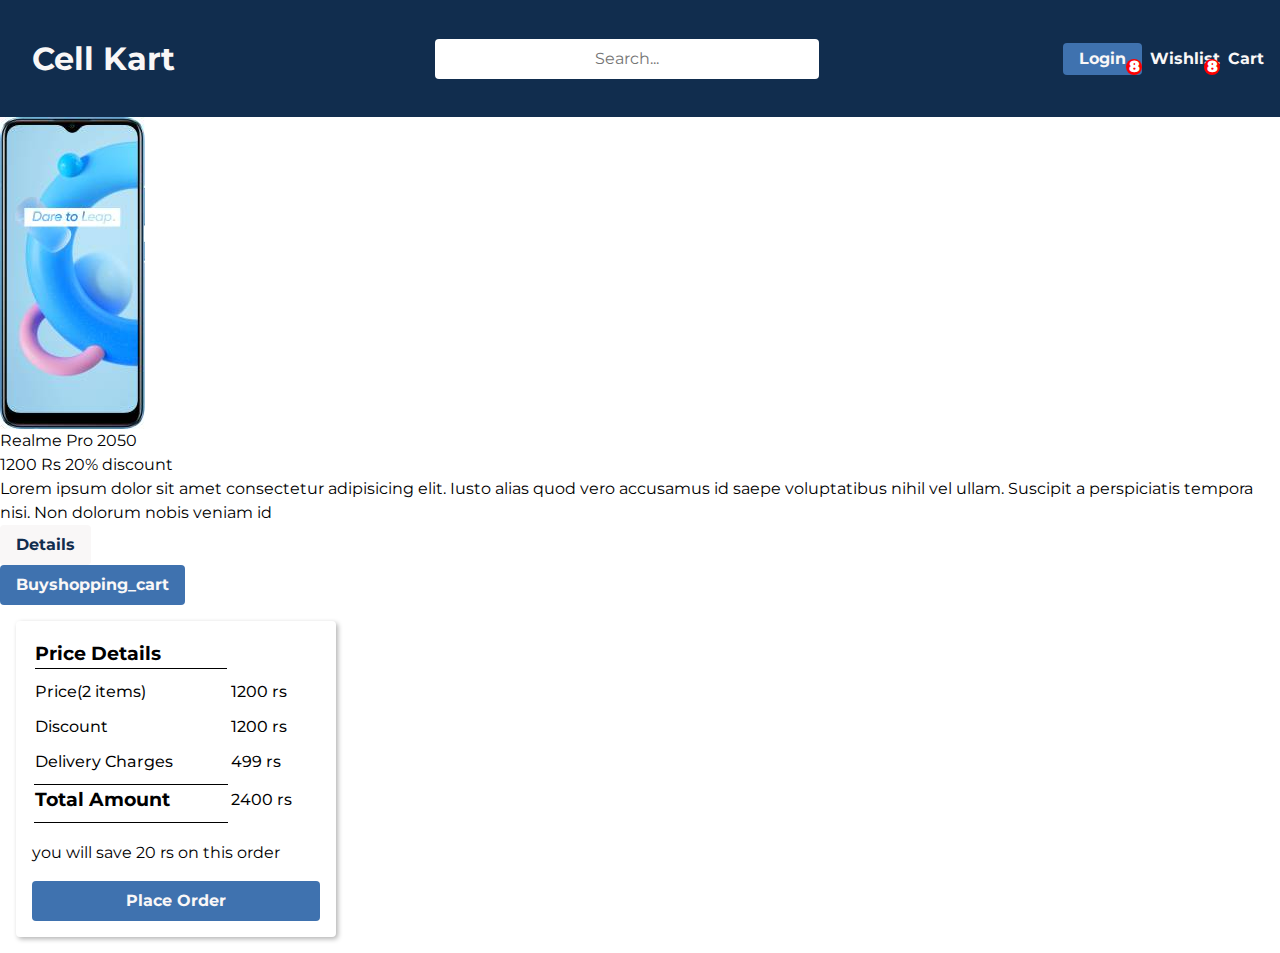
==== pages/cartPage.html @ cf6b71cf "add: cart page" ====
<!DOCTYPE html>
<html lang="en">

<head>
    <meta charset="UTF-8" />
    <meta http-equiv="X-UA-Compatible" content="IE=edge" />
    <meta name="viewport" content="width=device-width, initial-scale=1.0" />
    <link rel="stylesheet" href="https://bee-ui.netlify.app/styles/main.css" />
    <link rel="stylesheet" href="../styles/main.css" />
    <title>Product Page</title>
</head>

<body>
    <!-- navbar -->
    <navbar>
        <!-- nav logo -->
        <navLogo class="nav-logo-section">
            <img class="logo-img" src="./assets/cell_kart.png" alt="" />
            <h1>Cell Kart</h1>
        </navLogo>

        <!-- nav search -->
        <navSearch>
            <input class="nav_search-input" type="text" placeholder="Search..." />
            <ion-icon name="search-circle-outline"></ion-icon>
        </navSearch>

        <!-- nav Menu -->
        <navMenu>
            <!-- nav Menu Hamburger Button-->
            <button class="hamburger-menu-btn">
                <ion-icon name="menu"></ion-icon>
            </button>

            <!-- nav Menu Class-->
            <div class="nav-menu">
                <button class="login-btn">Login</button>
                <span class="icon-container">
                    <span class="nav-icon">
                        <ion-icon name="heart-circle-outline"></ion-icon>
                        <span class="icon-btn__badge">8</span>
                    </span>
                    <a class="icon-link">Wishlist</a>
                </span>

                <span class="icon-container">
                    <span class="nav-icon">
                        <ion-icon name="cart-outline"></ion-icon>
                        <span class="icon-btn__badge">8</span>
                    </span>
                    <a class="icon-link">Cart</a>
                </span>
            </div>
        </navMenu>
    </navbar>

    <container class="flex-row">

        <div class="price-card-horizontal">
            <span>
                <img class="price-card-img-horizontal" src="../assets/realme_phone.jpeg" alt="" />
            </span>
            <div class="price-card--horizontal-content">
                <div class="price-card-header">
                    <div class="price-card-product-name">Realme Pro 2050</div>
                    <span class="price-card-product-price">1200 Rs</span>
                    <span class="price-card-price-badge">
                        <span class="price-card-discount-rate">20%</span>
                        <span class="material-icons price-card-icon-discount"> discount </span>
                    </span>
                </div>
                <div class="price-card-body">
                    Lorem ipsum dolor sit amet consectetur adipisicing elit. Iusto alias quod vero accusamus id saepe
                    voluptatibus nihil vel ullam. Suscipit a perspiciatis tempora nisi. Non dolorum nobis veniam id

                </div>
                <div class="price-card-footer">
                    <button class="secondary-btn">Details</button>
                    <button class="primary-btn">
                        Buy
                        <span class="material-icons price-card-icon-cart">
                            shopping_cart
                        </span>
                    </button>
                </div>
            </div>
        </div>

        <my-cart class="cart-container">
            <table>
                <th>
                    <h3 class="border-bottom">Price Details</h3>
                </th>
                <tr>
                    <td>Price(2 items)</td>
                    <td>1200 rs</td>
                </tr>
                <tr>
                    <td>Discount</td>
                    <td>1200 rs</td>
                </tr>
                <tr>
                    <td>Delivery Charges</td>
                    <td>499 rs</td>
                </tr>
                <tr>
                    <th class="border-top-bottom">
                        <h3>Total Amount</h3>
                    </th>
                    <td>
                        2400 rs
                    </td>
                </tr>
            </table>
            <p>you will save 20 rs on this order</p>
            <button class="primary-btn" type="submit">Place Order</button>
        </my-cart>
    </container>
</body>

</html>
---- styles/main.css ----
@import url(./reset.css);
@import url(./homePage.css);
@import url(./navbar.css);
@import url(./color.css);
@import url(./badge.css);
@import url(./typography.css);
@import url(./utility.css);
@import url(./productPage.css);
@import url(./cartPage.css);
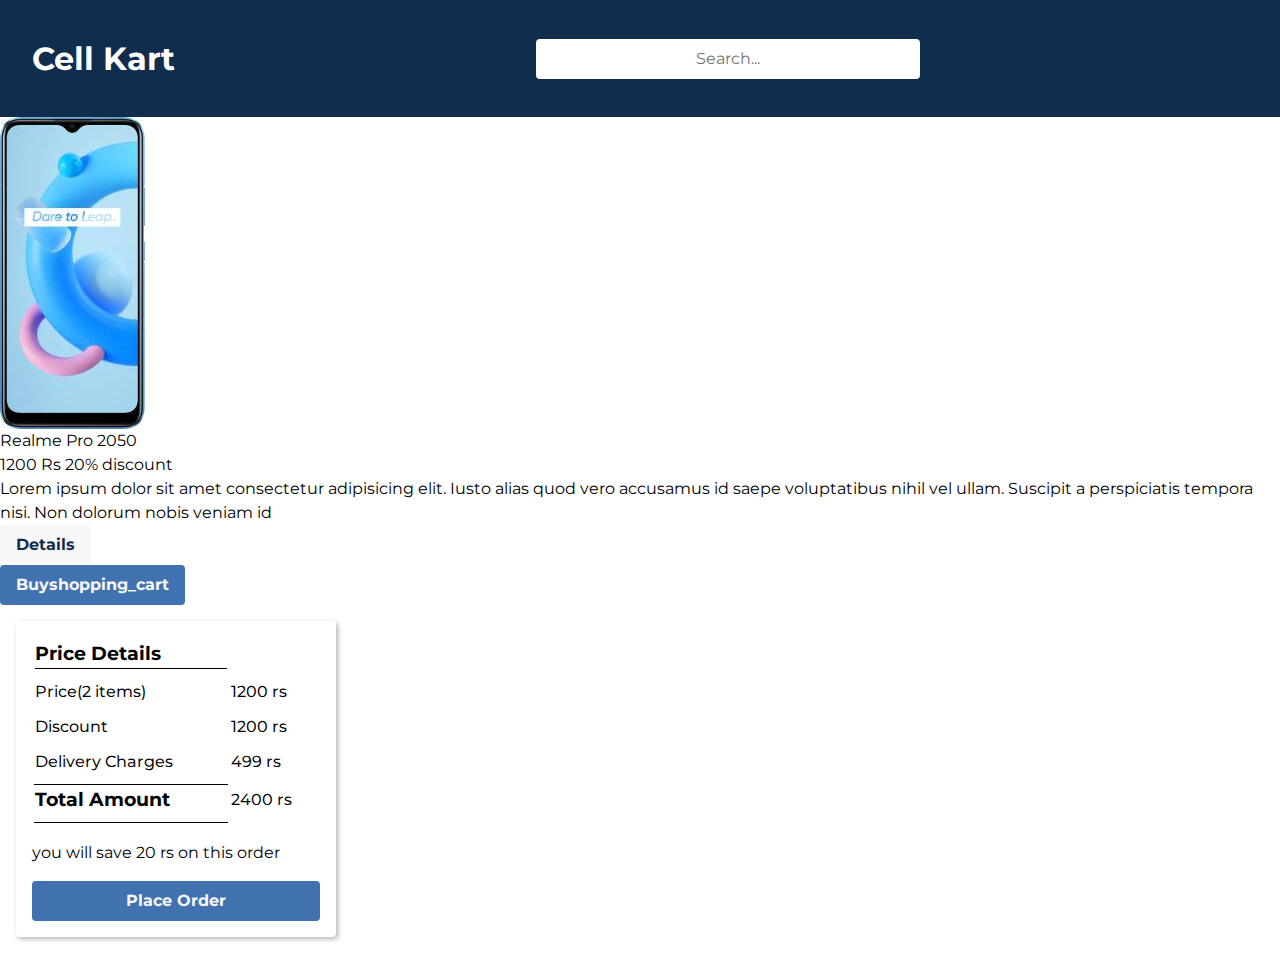
==== commit 1995347d: "fix: styles" ====
--- a/pages/cartPage.html
+++ b/pages/cartPage.html
@@ -7,7 +7,7 @@
     <meta name="viewport" content="width=device-width, initial-scale=1.0" />
     <link rel="stylesheet" href="https://bee-ui.netlify.app/styles/main.css" />
     <link rel="stylesheet" href="../styles/main.css" />
-    <title>Product Page</title>
+    <title>Cart Page</title>
 </head>
 
 <body>
@@ -16,7 +16,7 @@
         <!-- nav logo -->
         <navLogo class="nav-logo-section">
             <img class="logo-img" src="./assets/cell_kart.png" alt="" />
-            <h1>Cell Kart</h1>
+            <h1><a href="/index.html">Cell Kart</a></h1>
         </navLogo>
 
         <!-- nav search -->
@@ -32,8 +32,8 @@
                 <ion-icon name="menu"></ion-icon>
             </button>
 
-            <!-- nav Menu Class-->
-            <div class="nav-menu">
+            <!-- nav Menu Class -->
+            <!-- <div class="nav-menu">
                 <button class="login-btn">Login</button>
                 <span class="icon-container">
                     <span class="nav-icon">
@@ -50,7 +50,7 @@
                     </span>
                     <a class="icon-link">Cart</a>
                 </span>
-            </div>
+            </div> -->
         </navMenu>
     </navbar>
 
--- a/styles/main.css
+++ b/styles/main.css
@@ -6,4 +6,8 @@
 @import url(./typography.css);
 @import url(./utility.css);
 @import url(./productPage.css);
+@import url(./signupPage.css);
 @import url(./cartPage.css);
+@import url(./loginPage.css);
+@import url(./wishlist.css);
+@import url(./components.css);
